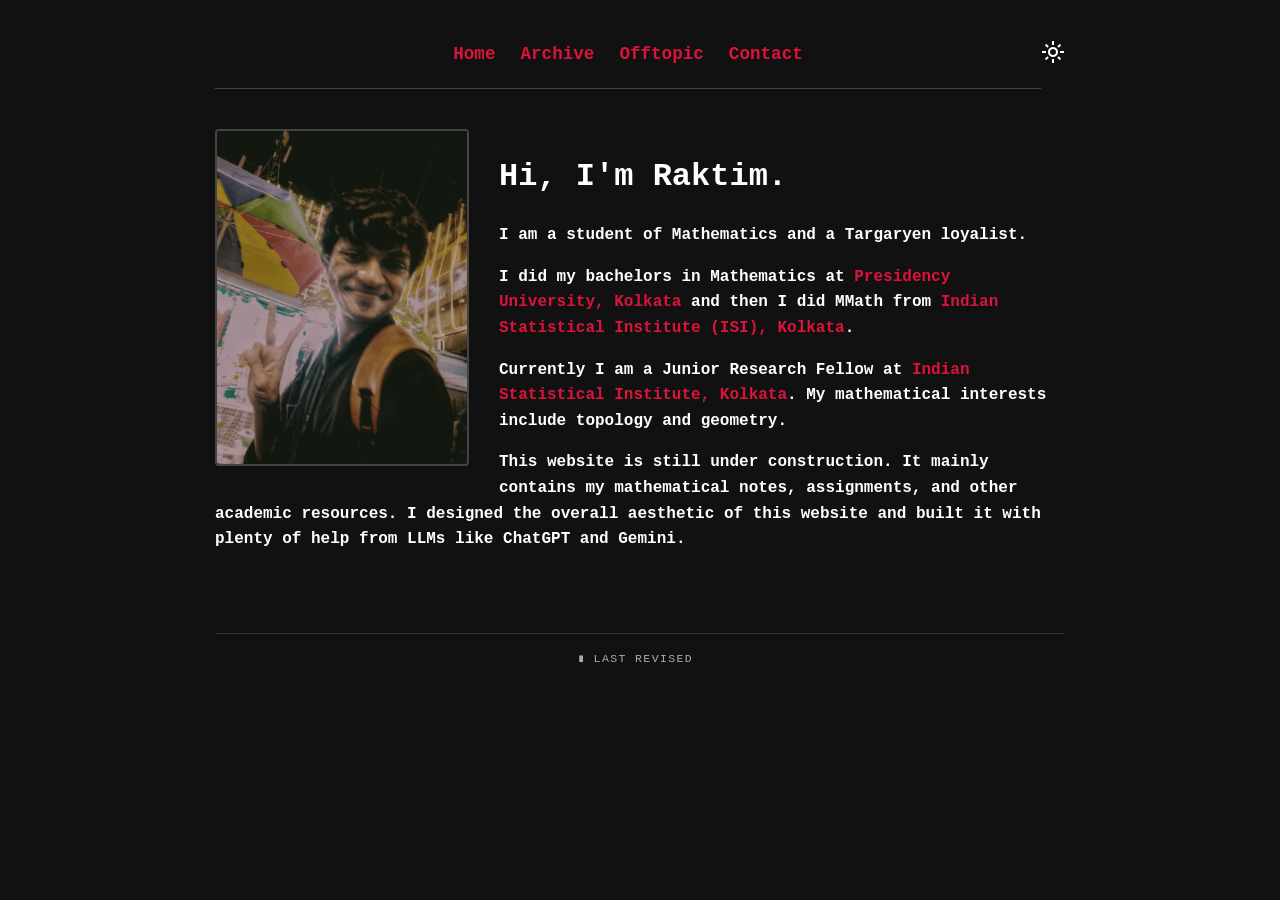
==== index.html @ dbcb7da1 "Update index.html" ====
<!DOCTYPE html>
<html lang="en">
<head>
    <meta charset="UTF-8">
    <meta name="description" content="Personal website of Raktim Debnath, M.Math graduate from the Indian Statistical Institute, Kolkata and alumnus of Presidency University, Kolkata.">
    <script type="application/ld+json">
        {
          "@context": "https://schema.org",
          "@type": "ProfilePage",
          "mainEntity": {
            "@type": "Person",
            "name": "Raktim Debnath",
            "url": "https://raktim13.github.io/",
            "jobTitle": "Junior Research Fellow",
            "affiliation": {
              "@type": "Organization",
              "name": "Indian Statistical Institute (ISI)",
              "url": "https://www.isical.ac.in/"
                            },
            "alumniOf": [
              {
                "@type": "CollegeOrUniversity",
                "name": "Indian Statistical Institute (ISI)",
                "url": "https://www.isical.ac.in/"
              },
              {
                "@type": "CollegeOrUniversity",
                "name": "Presidency University, Kolkata",
                "url": "https://presiuniv.ac.in/"
              }
                        ],
            "knowsAbout": [
                  "Mathematics",
                  "Topology",
                  "Geometry"
                            ],
            "sameAs": [
                  "https://www.linkedin.com/in/raktim13",
                  "https://orcid.org/0009-0000-9811-9218"
                        ]
              }
        }    
        </script>
    <meta name="google-site-verification" content="2gvI4o0IxJ8FYI7V5W8fyv2Nx81Wa_GNhpS-SVanmJo" />
    <meta property="og:image" content="https://raktim13.github.io/website_pic_1.jpeg">
    <meta property="og:image:type" content="image/jpeg">
    <meta name="twitter:image" content="https://raktim13.github.io/website_pic_1.jpeg">
    <meta property="og:image:width" content="1200">
    <meta property="og:image:height" content="630">
    <link rel="icon" href="favicon.ico?v=2">
    <title>Raktim Debnath</title>
    <link rel="stylesheet" href="style.css">
    <link rel="stylesheet" href="https://fonts.googleapis.com/css2?family=Material+Symbols+Outlined" />
</head>
<body>

        <!-- Replace your old button with this one -->
    <button id="theme-btn" onclick="toggleTheme()" title="Switch Theme">
    <span id="theme-icon" class="material-symbols-outlined">light_mode</span>
    </button>

    <div id="nav-placeholder"></div>

    <div class="profile-container">
        
        <img id="profile-pic" src="website_pic_1.jpeg" alt="Raktim" class="profile-pic">
        
        <div class="profile-text">
            <h1>Hi, I'm Raktim.</h1>
                <p>I am a student of Mathematics and a Targaryen loyalist.</p>
                <p> I did my bachelors in Mathematics at <a href="https://presiuniv.ac.in" target="_blank">Presidency University, Kolkata</a> and then I did MMath from <a href="https://www.isical.ac.in" target="_blank">Indian Statistical Institute (ISI), Kolkata</a>.</p>
                <p>Currently I am a Junior Research Fellow at <a href="https://www.isical.ac.in" target="_blank">Indian Statistical Institute, Kolkata</a>. My mathematical interests include topology and geometry.</p>
                <p>This website is still under construction. It mainly contains my mathematical notes, assignments, and other academic resources. I designed the overall aesthetic of this website and built it with plenty of help from LLMs like ChatGPT and Gemini.</p>
        </div>
    </div>
    <footer class="site-footer">
    <span class="footer-mark">∎</span>
    <span class="footer-label">LAST REVISED</span>
    <time class="last-updated"></time>
    </footer>

    <script src="script.js"></script>

    <div id="daenerys-drogon-easter-egg" style="display:none; position:fixed; top:0; left:0; width:100%; height:100%; z-index:9999; background:rgba(0,0,0,0.95); justify-content:center; align-items:center; flex-direction:column;">
    <img src="https://i.pinimg.com/originals/78/37/13/7837134fda94825f8dcc310884200652.gif" style="max-width:90%; max-height:80%; object-fit:contain; border-radius:10px;">
    <button onclick="closeDragon()" style="margin-top:20px; background:transparent; border:1px solid #fff; color:#fff; cursor:pointer; padding:10px 20px; border-radius:5px;">Close</button>
</div>
</body>

</html>
---- style.css ----
:root {
            --bg-color: #111111;
            --text-color: #ffffff;
            --link-color: #DC143C;
            --nav-line: #444444;
            --active-folder-color: #B01030;
            --course-card: #f5efe3;
            --course-border: #d8c8b0;
            --course-meta-bg: #d9b6b1;
            --course-meta-text: #311111;
            --course-body-text: #1f1a16;
        }

        [data-theme="light"] {
            --bg-color: #e9dcc5;
            --text-color: #111111;
            --link-color: #8B0000;
            --nav-line: #cccccc;
            --active-folder-color: #6F0000;
            --course-card: #1d1a17;
            --course-border: #5b4b3b;
            --course-meta-bg: #4b2428;
            --course-meta-text: #f7efe6;
            --course-body-text: #f4efe8;
        }

        body {
            background-color: var(--bg-color);
            color: var(--text-color);
            font-family: "Courier New", Courier, monospace; 
            font-weight: bold;
            max-width: 850px; 
            margin: 40px auto;
            padding: 0 20px;
            transition: background-color 0.4s, color 0.4s; 
            line-height: 1.6;
        }

        nav {
            display: flex; 
            justify-content: center; 
            gap: 25px; 
            border-bottom: 1px solid var(--nav-line);
            padding-bottom: 20px;
            margin-bottom: 40px;
            font-size: 1.1em;
        }

        a {
            color: var(--link-color);
            text-decoration: none; 
            font-weight: bold;
        }


        #theme-btn {
            background: none;
            border: none;
            color: var(--text-color);
            cursor: pointer;
            float: right; 
            margin-bottom: 20px;
            padding: 0;
            transition: transform 0.2s ease; 
        }
        
        #theme-btn:hover {
            transform: scale(1.15); 
        }
        
        /* Directory specific styling */
        .directory-list {
            list-style-type: none;
            padding-left: 0;
            }
        #notes-tree-container ul {
            list-style: none;
            padding-left: 20px; /* This creates the indentation */
            margin: 5px 0;
            }

        #notes-tree-container li {
            margin: 5px 0;
            }

            /* Force consistent sizing */
        summary, .directory-list a {
            font-size: 1.0em;
            display: flex;
            align-items: center;
            gap: 8px;
            padding: 4px 0;
            }

        /* Adjusts the Android icons to sit nicely with the text */
        .material-symbols-outlined {
            vertical-align: middle;
        }

/* Add this to the bottom of your style.css */
/* =========================
   HOME PROFILE
========================= */

.profile-container {
    margin-top: 20px;
    width: 100%;
    overflow: hidden;
}

.profile-pic {
    float: left;

    width: 250px;
    max-width: 250px;
    height: auto;

    margin: 0 30px 20px 0;

    border-radius: 4px;
    border: 2px solid var(--nav-line);
    display: block;

    transition:
        float 1.8s ease,
        opacity 0.9s ease;
}

.profile-text {
    width: 100%;
}
/* =========================
   LIGHT MODE
========================= */

[data-theme="light"] .profile-pic {
    float: right;
    margin: 0 0 20px 30px;
}

/* =========================
   MOBILE
========================= */

@media (max-width: 700px) {

    .profile-container {
        width: 100%;
    }

    .profile-pic,
    [data-theme="light"] .profile-pic {
        float: left;

        width: 150px;
        max-width: 150px;
        height: auto;

        margin: 0 20px 15px 0;
    }

    .profile-text,
    [data-theme="light"] .profile-text {
        width: 100%;
    }
}
.folder-summary{
    display:flex;
    align-items:center;
    gap:8px;
    cursor:pointer;
}

.file-link{
    display:flex;
    align-items:center;
    gap:8px;

    color:inherit;
    text-decoration:none;
}

.folder-icon,
.file-icon{
    user-select: none;
    display: inline-block;

    transition:
        color 160ms ease,
        transform 160ms ease;
}
.folder-name,
.file-name{
    position: relative;
    display: inline-block;

    transition:
        color 160ms ease,
        transform 160ms ease;
}
.folder-preview{

    margin-left:32px;

    margin-top:4px;

    padding-left:10px;

    border-left:2px solid var(--course-border);

    font-size:.74rem;

    line-height:1.45;

    color:#8d8d8d;

    opacity:0;

    max-height:0;

    overflow:hidden;

    transform:translateY(-6px);

    transition:
        opacity 180ms ease,
        transform 180ms ease,
        max-height 180ms ease;
}

.folder-preview strong{

    color:var(--course-meta-text);

    font-weight:bold;
}
.folder-name::after,
.file-name::after{
    content: "";

    position: absolute;

    left: 0;
    bottom: -2px;

    width: 0;

    height: 1px;

    background: var(--link-color);

    transition: width 180ms ease;
}
.folder-summary:hover .folder-name::after,
.file-link:hover .file-name::after{
    width:100%;
}

.folder-summary:hover .folder-icon,
.folder-summary:hover .folder-name,
.file-link:hover .file-icon,
.file-link:hover .file-name{

    color: var(--link-color);
}

.folder-summary:hover .folder-icon,
.file-link:hover .file-icon{
    transform: translateX(1px);
}

.folder-summary:hover .folder-name,
.file-link:hover .file-name{
    transform: translateX(2px);
}

.tree-item{
    opacity: 1;
    transform: translateX(0);
}

.folder-icon.clicking{
    transform: scale(0.82);

    transition:
        transform 70ms ease;
}

.folder-contents > .tree-item{
    opacity: 1;
    transform: translateX(0);
}

.folder-contents > .tree-item.show{
    opacity: 1;
    transform: translateX(0);

    transition:
        opacity 130ms ease,
        transform 130ms cubic-bezier(.22,1,.36,1);
}

details[open] > summary .folder-icon,
details[open] > summary .folder-name{
    color: var(--active-folder-color);
}

/* =========================
   COURSE CARD
========================= */

.course-meta{

    background:var(--course-card);

    color:var(--course-meta-text);

    border:1px solid var(--course-border);

    border-radius:14px;

    overflow:hidden;

    margin:10px 0 14px;

    animation:metaFade 160ms cubic-bezier(.22,1,.36,1) forwards;
}

.course-header{

    background:var(--course-meta-bg);

    color:var(--course-meta-text);

    padding:18px;
}

.course-title{

    font-size:1.18em;

    font-weight:bold;

    margin-bottom:14px;

    min-height:1.4em;
}

.course-body{
    padding:18px;
    color:var(--course-body-text);
}
/* =========================
   METADATA HEADER
========================= */

.course-meta-top{

    display:flex;
    justify-content:space-between;
    align-items:center;

    gap:20px;

    font-weight:bold;
}

.course-meta-inst{

    margin-top:12px;
}

/* =========================
   BOOKS
========================= */

.course-books{

    padding:0 0 14px;
}

.book-row{

    display:grid;

    grid-template-columns:22px 1fr;

    gap:8px;

    margin:6px 0;

    align-items:start;
}

.book-prefix{

    width:22px;
}

.book-row a{
    color:inherit;

    text-decoration:none;

    font-weight:bold
            ;

    transition:
        color 160ms ease,
        transform 160ms ease;
}

.book-row a:hover{

    color:var(--link-color);

    text-decoration:underline;

    transform:translateX(2px);
}

/* =========================
   DIVIDER
========================= */

.course-divider{

    border-top:1px solid var(--course-border);

    margin:0 18px;
}

/* Assignments inside course cards */

.course-body .file-link{
    color: inherit;
    text-decoration: none;
}

.course-body .file-icon{
    color: inherit;
}

.course-body .file-name{
    color: inherit;
}

.course-body .file-link:hover .file-icon,
.course-body .file-link:hover .file-name{
    color: var(--link-color);
}

.course-body .file-link:hover .file-name::after{
    width: 100%;
}

.course-body .file-link:hover .file-icon{
    transform: translateX(1px);
}

.course-body .file-link:hover .file-name{
    transform: translateX(2px);
}

/* =========================
   SEARCH
========================= */

#notes-search-container{

    margin:28px 0 24px;
}

#notes-search{

    width:100%;

    box-sizing:border-box;

    padding:12px 16px;

    font:inherit;

    font-weight:bold;

    color:var(--text-color);

    background:transparent;

    border:1px solid var(--nav-line);

    border-radius:10px;

    outline:none;

    transition:
        border-color 180ms ease,
        box-shadow 180ms ease;
}

#notes-search::placeholder{

    color:#888;
}

#notes-search:hover{

    border-color:var(--link-color);

    transition:
        border-color 180ms ease,
        box-shadow 180ms ease,
        transform 180ms ease;
}

#notes-search:focus{

    border-color:var(--link-color);

    box-shadow:0 0 0 2px rgba(220,20,60,.15);

    transform:translateY(-1px);
}
#search-message{

    margin-top:10px;

    min-height:1.2em;

    color:var(--link-color);

    font-style:italic;
}

.search-wrapper{

    position:relative;
}

.search-icon{

    position:absolute;

    right:14px;

    top:50%;

    transform:translateY(-50%);

    color:#888;

    pointer-events:none;

    transition:color 180ms ease;
}

.search-wrapper:focus-within .search-icon{

    color:var(--link-color);
}

#notes-search{

    padding-right:48px;
}

.search-match{

    position:relative;

    display:inline;

    padding:0;

    margin:0;
}

.match-text{

    position:relative;

    z-index:2;

    padding:0 .15em;
}

.marching-border{

    position:absolute;

    left:-3px;

    top:-2px;

    width:calc(100% + 6px);

    height:calc(100% + 4px);

    pointer-events:none;

    overflow:visible;

    z-index:1;
}

.marching-border rect{

    fill:none;

    stroke:var(--link-color);

    stroke-width:2;

    stroke-linecap:round;

    stroke-linejoin:round;

    stroke-dasharray:7 5;

    animation:march 5s linear infinite;
}

.search-match:hover .marching-border rect{

    animation-play-state:paused;
}

@keyframes march{

    from{

        stroke-dashoffset:0;

    }

    to{

        stroke-dashoffset:-96;

    }

}
/* =========================
   EMPTY FOLDER
========================= */

.empty-folder{

    padding:24px 10px;

    text-align:center;

    opacity:.75;
}

.empty-symbol{

    font-size:2rem;

    color:var(--link-color);

    margin-bottom:8px;
}

.empty-text{

    font-style:italic;

    font-size:.92rem;
}

/* =========================
   BREADCRUMBS
========================= */

.breadcrumb{

    font-size:.82rem;

    color:#8a8a8a;

    margin:10px 0 8px 34px;

    letter-spacing:.02em;

    user-select:none;
}

.breadcrumb span{

    color:var(--link-color);
}

/* =========================
   TREE FADE
========================= */

#notes-tree-container{

    transition:
        opacity 120ms ease,
        transform 120ms ease;
}

#notes-tree-container.tree-fading{

    opacity:.35;

    transform:translateY(2px);
}

.folder-summary:hover + .folder-preview{

    max-height:60px;

    opacity:1;

    transform:translateY(0);
}

.typing::after{
    content:"|";
    animation:blink .8s infinite;
}

@keyframes blink{

    50%{

        opacity:0;

    }

}

.course-meta-top span,
.course-meta-inst{

    min-height:1.2em;

}


.course-topics {
    margin: 18px 0;
    color: var(--course-body-text);
}

.course-topics h3 {
    margin: 0 0 8px;
    font-size: 0.9rem;
    font-weight: 600;
}

.course-topics p {
    margin: 0;
    font-size: 0.9rem;
    line-height: 1.7;
}









/* =========================================================
   AUTUMN MAPLE LEAF OVERLAY
   ========================================================= */

.fall-leaves {
    position: fixed;
    inset: 0;
    width: 100%;
    height: 100%;
    pointer-events: none;
    overflow: hidden;
    z-index: 50;
}

/* Every individual leaf */
.fall-leaf {
    position: absolute;
    top: -120px;
    left: 0;

    width: var(--leaf-size);
    height: var(--leaf-size);

    opacity: var(--leaf-opacity);

    animation:
        leaf-fall var(--fall-duration) linear var(--fall-delay) infinite;

    will-change: transform;
}

.fall-leaf-image {
    display: block;
    width: 100%;
    height: 100%;
    object-fit: contain;
    pointer-events: none;
    user-select: none;
}

/* Keep the actual website above the leaves */
body > * {
    position: relative;
    z-index: 1;
}

.fall-leaves {
    z-index: 50;
}

#theme-btn {
    z-index: 10;
}


/* ---------------------------------------------------------
   Falling motion
   --------------------------------------------------------- */

@keyframes leaf-fall {

    0% {
        transform:
            translate3d(var(--start-x), -120px, 0)
            rotate(var(--rotation-start));
    }

    25% {
        transform:
            translate3d(
                calc(var(--start-x) + var(--drift-1)),
                25vh,
                0
            )
            rotate(var(--rotation-mid-1));
    }

    50% {
        transform:
            translate3d(
                calc(var(--start-x) + var(--drift-2)),
                50vh,
                0
            )
            rotate(var(--rotation-mid-2));
    }

    75% {
        transform:
            translate3d(
                calc(var(--start-x) + var(--drift-3)),
                75vh,
                0
            )
            rotate(var(--rotation-mid-3));
    }

    100% {
        transform:
            translate3d(
                calc(var(--start-x) + var(--drift-4)),
                calc(100vh + 140px),
                0
            )
            rotate(var(--rotation-end));
    }
}


/* ---------------------------------------------------------
   Respect users who have reduced motion enabled
   --------------------------------------------------------- */

@media (prefers-reduced-motion: reduce) {

    .fall-leaf {
        animation: none;
        top: auto;
    }

}


/* .music-list {
    display: flex;
    flex-direction: column;
    gap: 20px;
    margin-top: 20px;
    margin-bottom: 40px;
} */


/* =========================
   LAST UPDATED FOOTER
========================= */

.site-footer {
    display: flex;
    align-items: center;
    justify-content: center;
    flex-wrap: wrap;
    gap: 9px;

    margin: 64px auto 20px;
    padding: 16px 12px;

    border-top: 1px solid var(--nav-line);

    font-family: "Courier New", Courier, monospace;
    font-size: 0.72rem;
    font-weight: normal;
    letter-spacing: 0.04em;

    color: var(--text-color);
    opacity: 0.65;
}

.footer-mark {
    font-size: 0.65rem;
}

.footer-label {
    letter-spacing: 0.12em;
}

.last-updated {
    font-variant-numeric: tabular-nums;
    letter-spacing: 0;
}
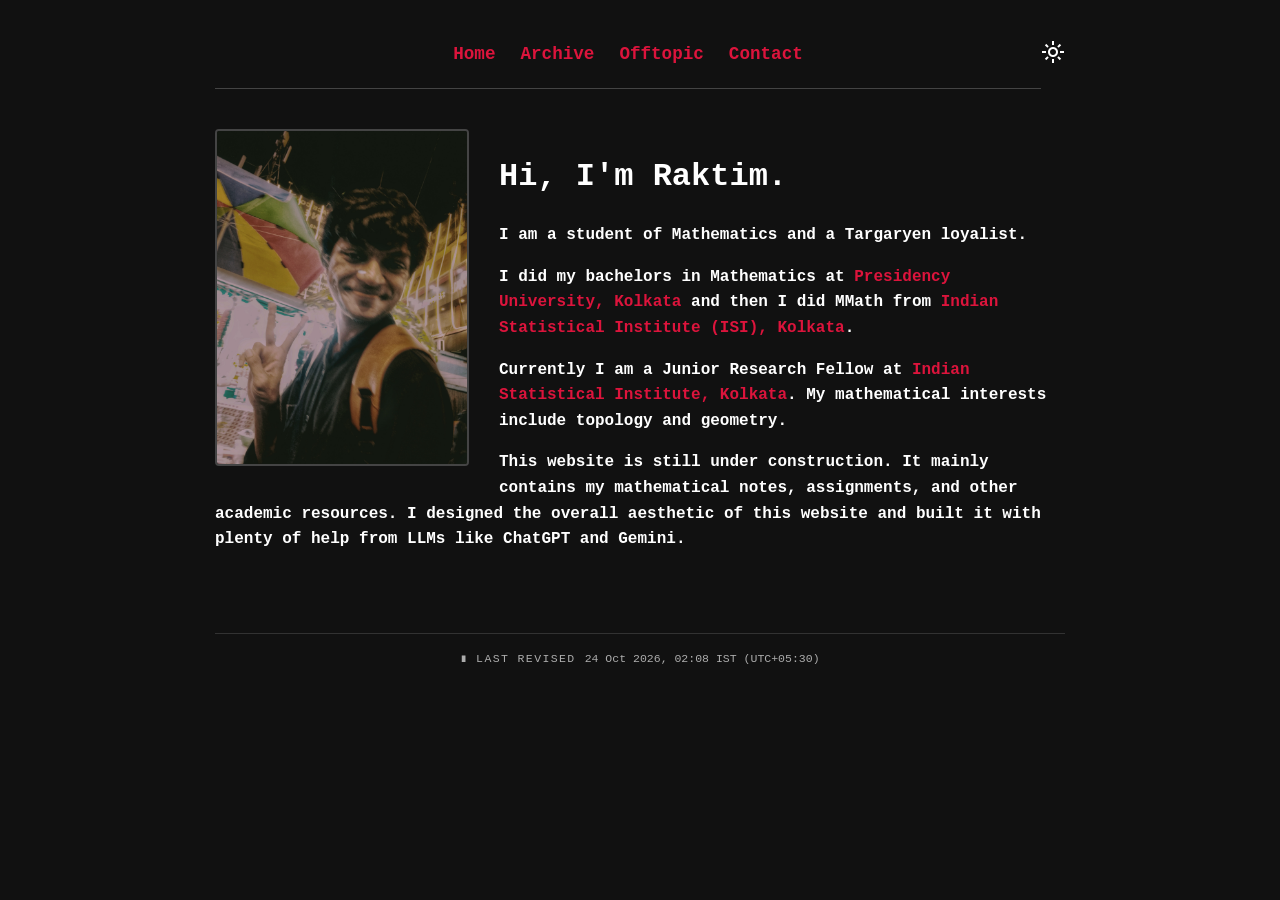
==== commit f0cc7a51: "Update page timestamps" ====
--- a/index.html
+++ b/index.html
@@ -76,7 +76,7 @@
     <footer class="site-footer">
     <span class="footer-mark">∎</span>
     <span class="footer-label">LAST REVISED</span>
-    <time class="last-updated"></time>
+    <time class="last-updated">24 Oct 2026, 02:08 IST (UTC+05:30)</time>
     </footer>
 
     <script src="script.js"></script>
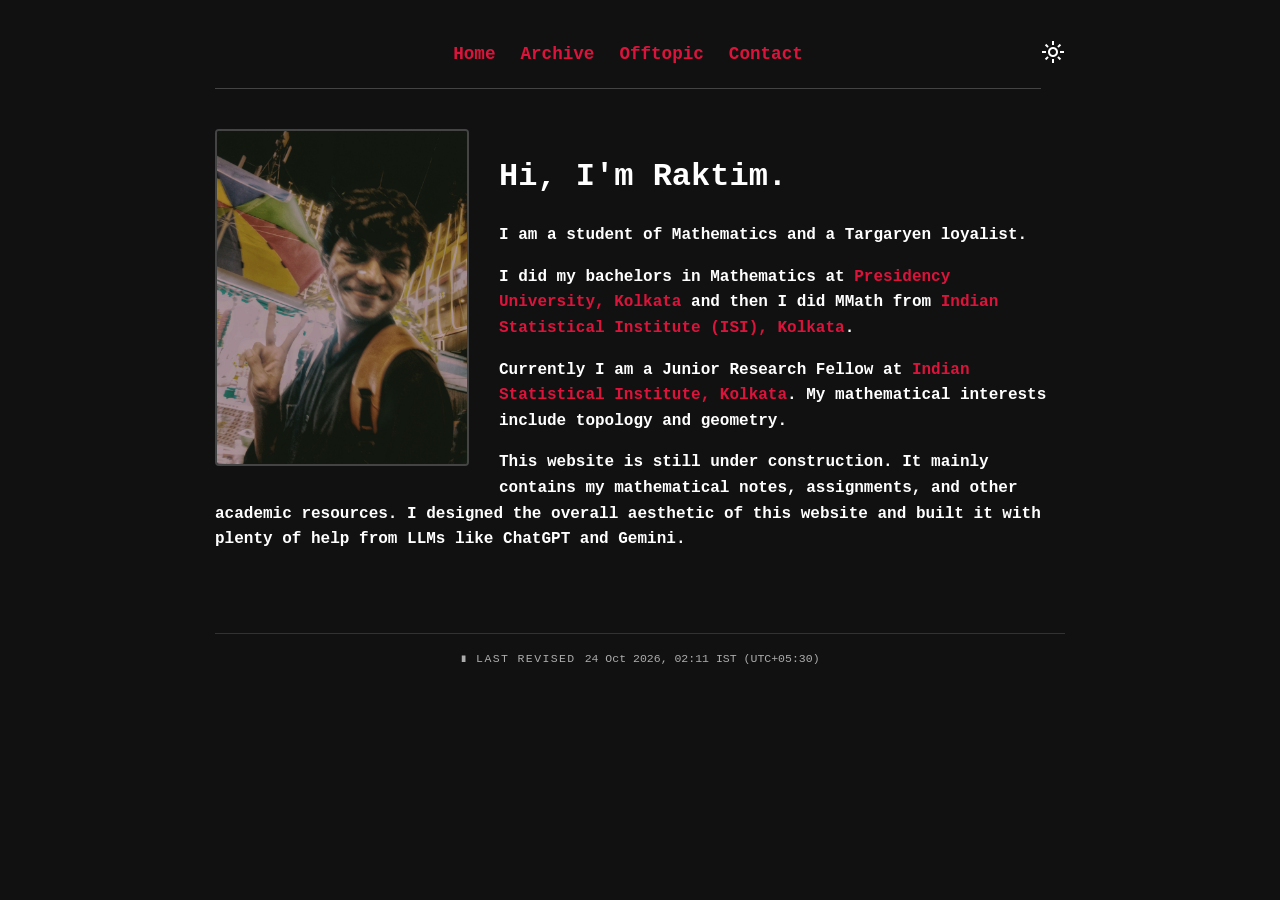
==== commit 69fa07b3: "Update page timestamps" ====
--- a/index.html
+++ b/index.html
@@ -76,7 +76,7 @@
     <footer class="site-footer">
     <span class="footer-mark">∎</span>
     <span class="footer-label">LAST REVISED</span>
-    <time class="last-updated">24 Oct 2026, 02:08 IST (UTC+05:30)</time>
+    <time class="last-updated">24 Oct 2026, 02:11 IST (UTC+05:30)</time>
     </footer>
 
     <script src="script.js"></script>
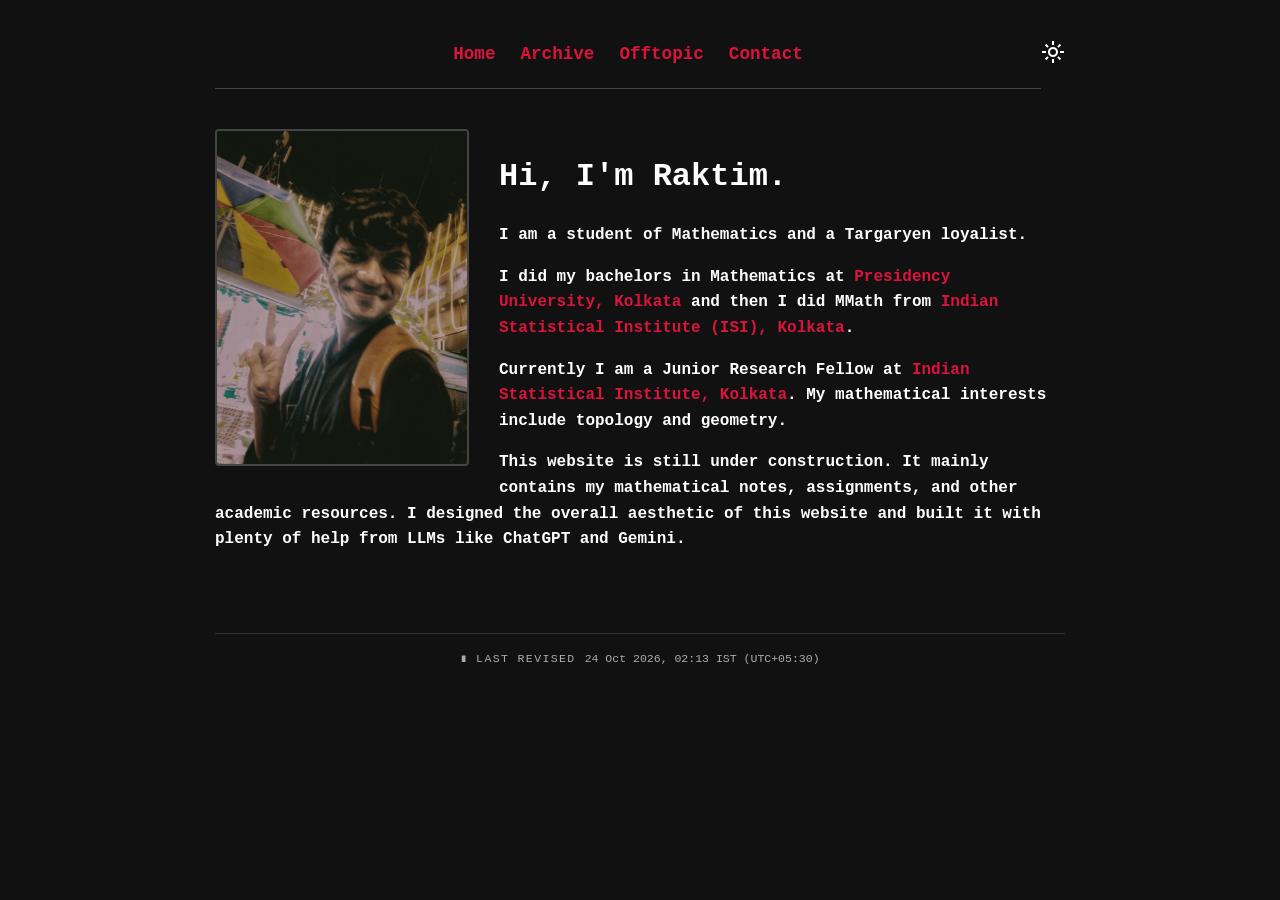
==== commit c6a2237c: "Update page timestamps" ====
--- a/index.html
+++ b/index.html
@@ -76,7 +76,7 @@
     <footer class="site-footer">
     <span class="footer-mark">∎</span>
     <span class="footer-label">LAST REVISED</span>
-    <time class="last-updated">24 Oct 2026, 02:11 IST (UTC+05:30)</time>
+    <time class="last-updated">24 Oct 2026, 02:13 IST (UTC+05:30)</time>
     </footer>
 
     <script src="script.js"></script>
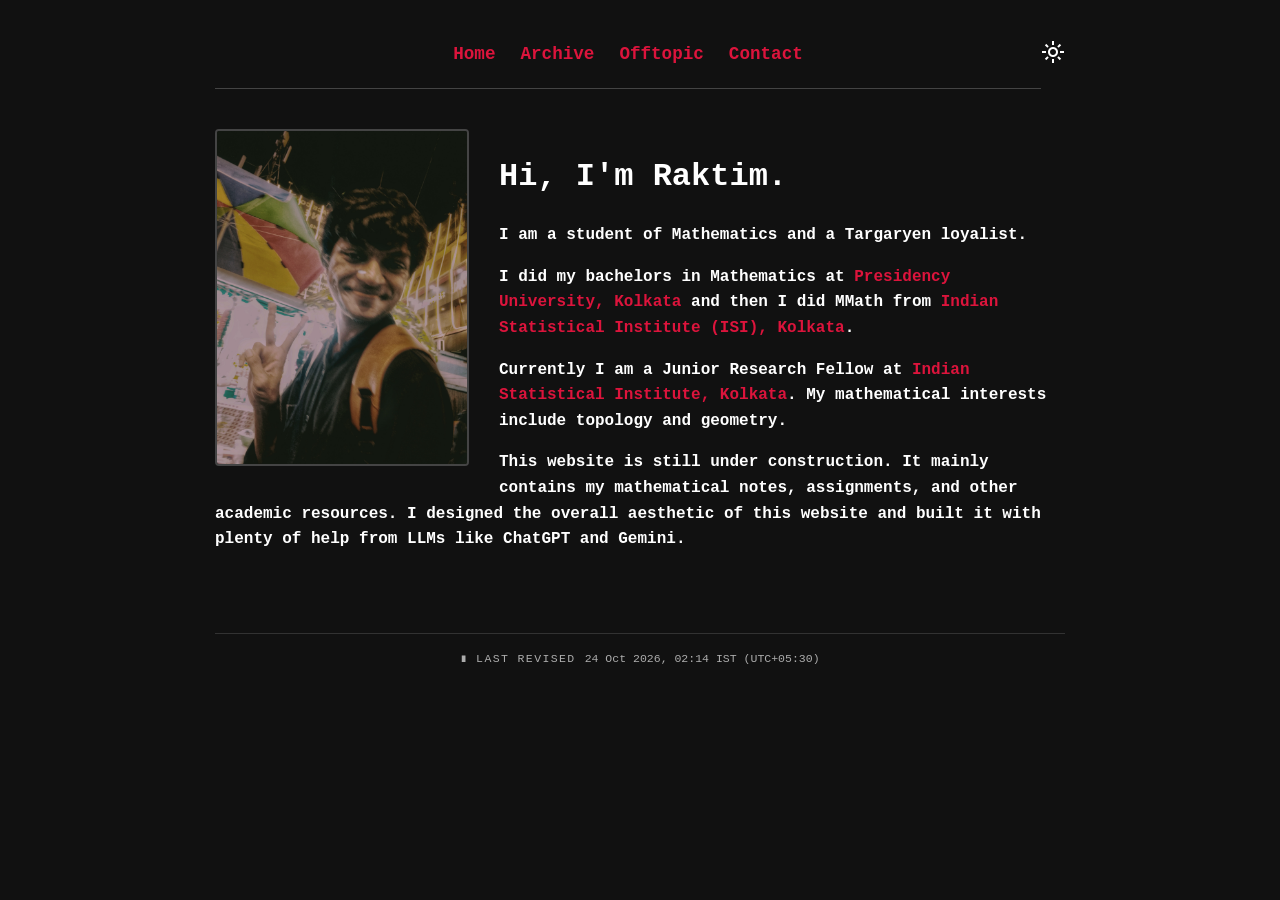
==== commit 64d284bf: "Update page timestamps" ====
--- a/index.html
+++ b/index.html
@@ -76,7 +76,7 @@
     <footer class="site-footer">
     <span class="footer-mark">∎</span>
     <span class="footer-label">LAST REVISED</span>
-    <time class="last-updated">24 Oct 2026, 02:13 IST (UTC+05:30)</time>
+    <time class="last-updated">24 Oct 2026, 02:14 IST (UTC+05:30)</time>
     </footer>
 
     <script src="script.js"></script>
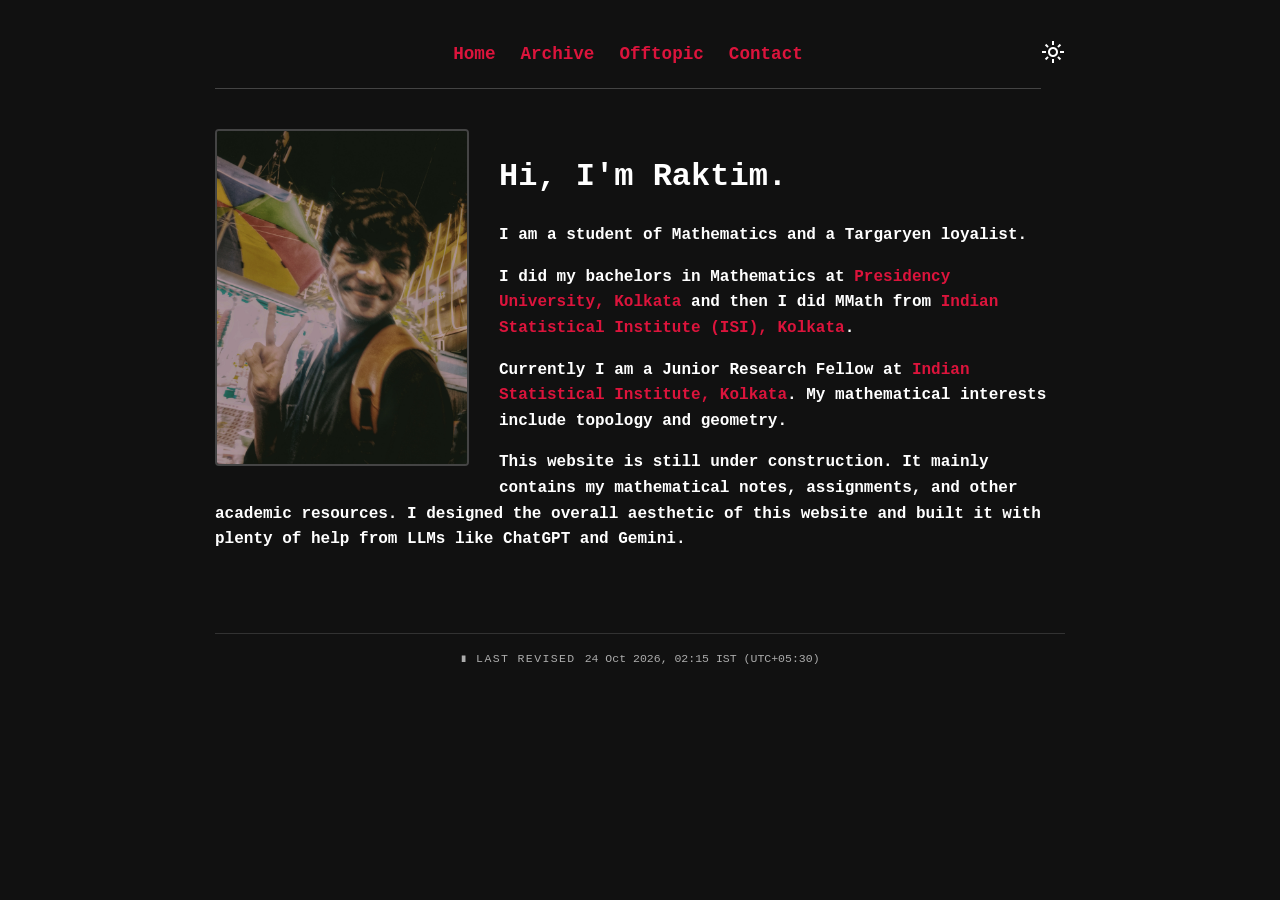
==== commit 4b101b96: "Update page timestamps" ====
--- a/index.html
+++ b/index.html
@@ -76,7 +76,7 @@
     <footer class="site-footer">
     <span class="footer-mark">∎</span>
     <span class="footer-label">LAST REVISED</span>
-    <time class="last-updated">24 Oct 2026, 02:14 IST (UTC+05:30)</time>
+    <time class="last-updated">24 Oct 2026, 02:15 IST (UTC+05:30)</time>
     </footer>
 
     <script src="script.js"></script>
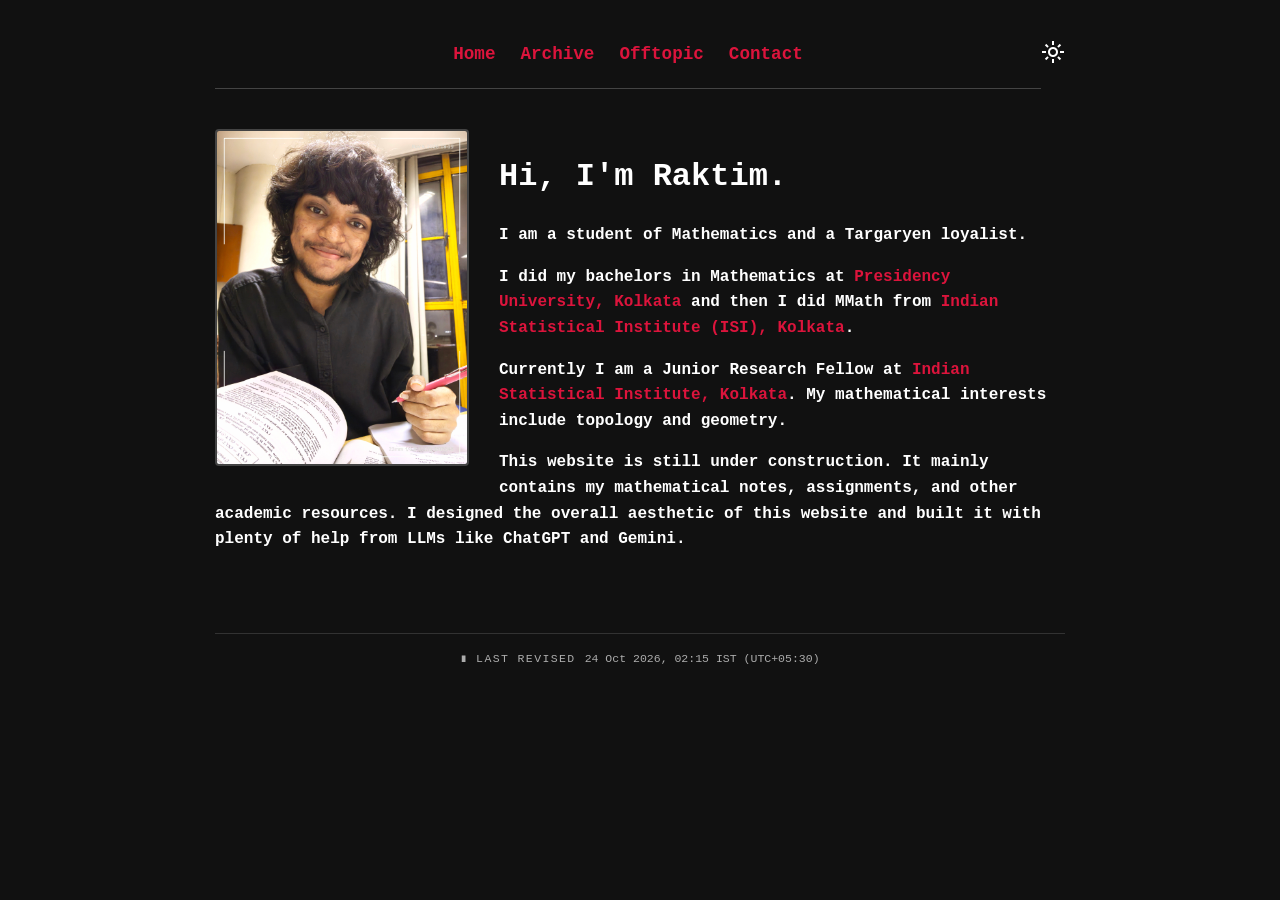
==== commit b6219a7f: "Update index.html" ====
--- a/index.html
+++ b/index.html
@@ -9,7 +9,7 @@
           "@type": "ProfilePage",
           "mainEntity": {
             "@type": "Person",
-            "name": "Raktim Debnath",
+            "name": "Raktim Debnath", 
             "url": "https://raktim13.github.io/",
             "jobTitle": "Junior Research Fellow",
             "affiliation": {
--- a/style.css
+++ b/style.css
@@ -746,16 +746,57 @@
     color: var(--course-body-text);
 }
 
-.course-topics h3 {
-    margin: 0 0 8px;
+.course-topics-toggle {
+    display: inline-flex;
+    align-items: center;
+    gap: 8px;
+
+    padding: 0;
+    border: none;
+    background: transparent;
+
+    color: var(--link-color);
+    font: inherit;
     font-size: 0.9rem;
     font-weight: 600;
-}
-
-.course-topics p {
+
+    cursor: pointer;
+    text-align: left;
+}
+
+.course-topics-toggle:hover {
+    text-decoration: underline;
+}
+
+.course-topics-arrow {
+    display: inline-block;
+    font-size: 1.1rem;
+    line-height: 1;
+    transition: transform 160ms ease;
+}
+
+.course-topics-toggle[aria-expanded="true"]
+.course-topics-arrow {
+    transform: rotate(180deg);
+}
+
+.course-topics-panel {
+    margin-top: 10px;
+}
+
+.course-topics-panel[hidden] {
+    display: none;
+}
+
+.course-topics-text {
     margin: 0;
     font-size: 0.9rem;
     line-height: 1.7;
+    overflow-wrap: anywhere;
+}
+
+.course-topics-divider {
+    margin: 18px 0;
 }
 
 
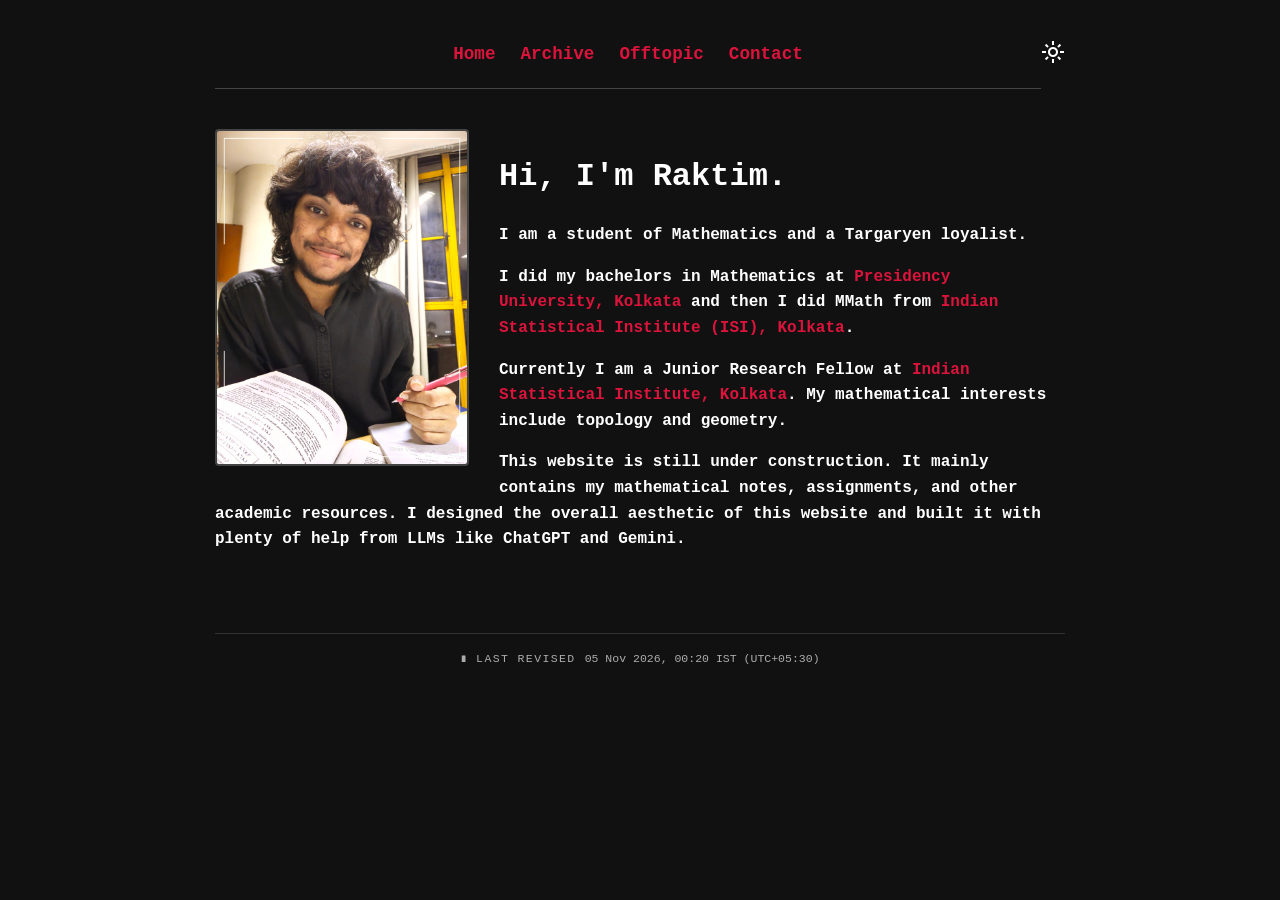
==== commit eebe3046: "Update page timestamps" ====
--- a/index.html
+++ b/index.html
@@ -76,7 +76,7 @@
     <footer class="site-footer">
     <span class="footer-mark">∎</span>
     <span class="footer-label">LAST REVISED</span>
-    <time class="last-updated">24 Oct 2026, 02:15 IST (UTC+05:30)</time>
+    <time class="last-updated">05 Nov 2026, 00:20 IST (UTC+05:30)</time>
     </footer>
 
     <script src="script.js"></script>
